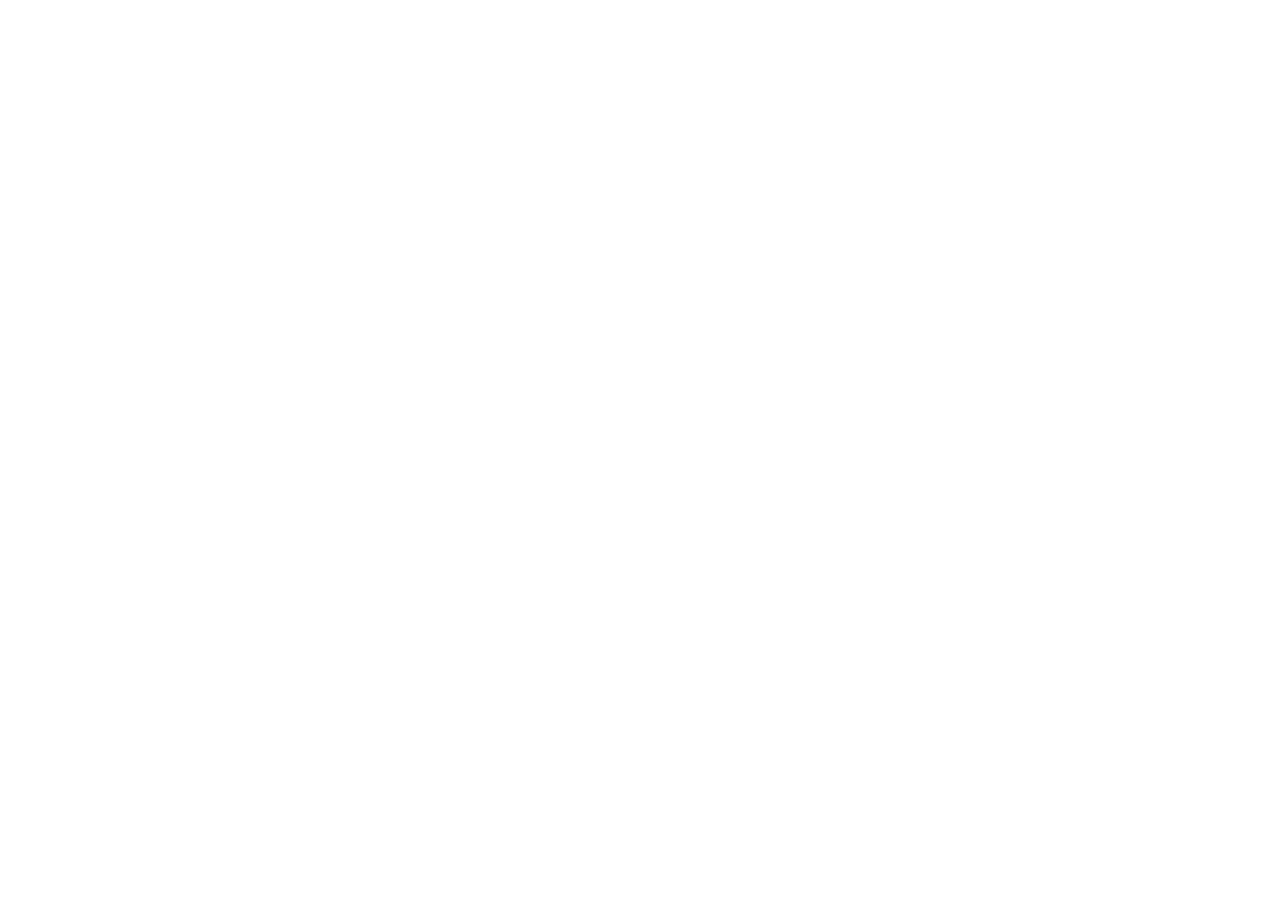
==== index.html @ 62a9178d "confirmar" ====
<!DOCTYPE html>
<html lang="en">
<head>
    <meta charset="UTF-8">
    <meta http-equiv="X-UA-Compatible" content="IE=edge">
    <meta name="viewport" content="width=device-width, initial-scale=1.0">
    <title>FrontEnd Store</title>
</head>
<body>
    
</body>
</html>
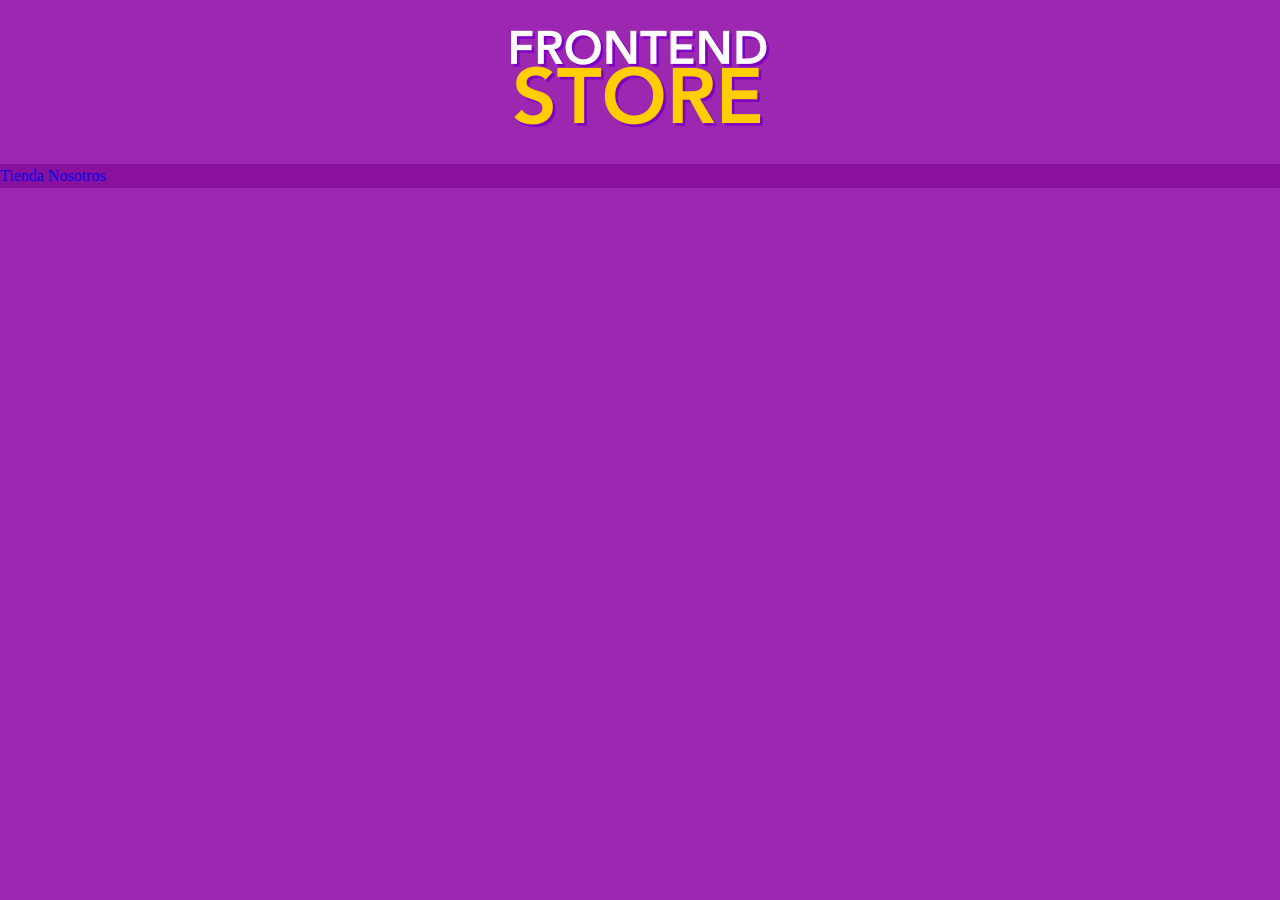
==== commit 3f167b89: "confirmar" ====
--- a/index.html
+++ b/index.html
@@ -5,8 +5,24 @@
     <meta http-equiv="X-UA-Compatible" content="IE=edge">
     <meta name="viewport" content="width=device-width, initial-scale=1.0">
     <title>FrontEnd Store</title>
+    <link rel="stylesheet" href="css/normalize.css">
+    <link rel="stylesheet" href="<link rel="preconnect" href="https://fonts.googleapis.com">
+    <link rel="preconnect" href="https://fonts.gstatic.com" crossorigin>
+    <link href="https://fonts.googleapis.com/css2?family=Staatliches&display=swap" rel="stylesheet">
+    <link rel="stylesheet" href="css/style.css">
 </head>
 <body>
-    
+    <header class="header">
+        <a href="index.html">
+            <img class="header__logo" src="img/logo.png" alt="Logotipo">
+        </a>
+    </header>
+
+    <nav class="navegacion">
+        <a class="navegacion__enlace" href="#">Tienda</a>
+        <a class="navegacion__enlace" href="#">Nosotros</a>
+    </nav>
 </body>
-</html>+</html>
+
+
--- a/css/style.css
+++ b/css/style.css
@@ -0,0 +1,72 @@
+:root {
+    --primario: #9c27b0;
+    --primarioOscuro: #89119d;
+    --secundario: #ffce00;
+    --secundarioOscuro: rgb(233,287,2);
+    --blanco: #fff;
+    --negro: #000;
+
+    --fuentePrincipal: font-family: 'Staatliches', cursive;
+}
+
+html {
+    box-sizing: border-box;
+    font-size: 62.5%;
+  }
+
+*, *:before, *:after {
+    box-sizing: inherit;
+}
+
+/** Globales **/
+body {
+    background-color: var(--primario);
+    font-size: 1.6rem;
+    line-height: 1.5;
+}
+p {
+    font-size: 1.8rem;
+    font-family: Arial, Helvetica, sans-serif;
+    color: var(--blanco);
+}
+a {
+    text-decoration: none;
+}
+img {
+    max-width: 100%;
+}
+.contenedor {
+    max-width: 120rem;
+    margin: 0 auto;
+}
+h1, h2, h3 {
+    text-align: center;
+    color: var(--secundario);
+    font-family: var(--fuentePrincipal);
+}
+h1 {
+    font-size: 4rem;
+}
+h2 {
+    font-size: 3.2rem;
+}
+h3 {
+    font-size: 2.4rem;
+}
+
+
+/** Header **/
+.header {
+    display: flex;
+    justify-content: center;
+}
+.header__logo {
+    margin: 3rem 0;
+}
+/** Navegacion **/    
+.navegacion {
+    background-color: var(--primarioOscuro);
+}
+.navegacion__enlace {
+
+}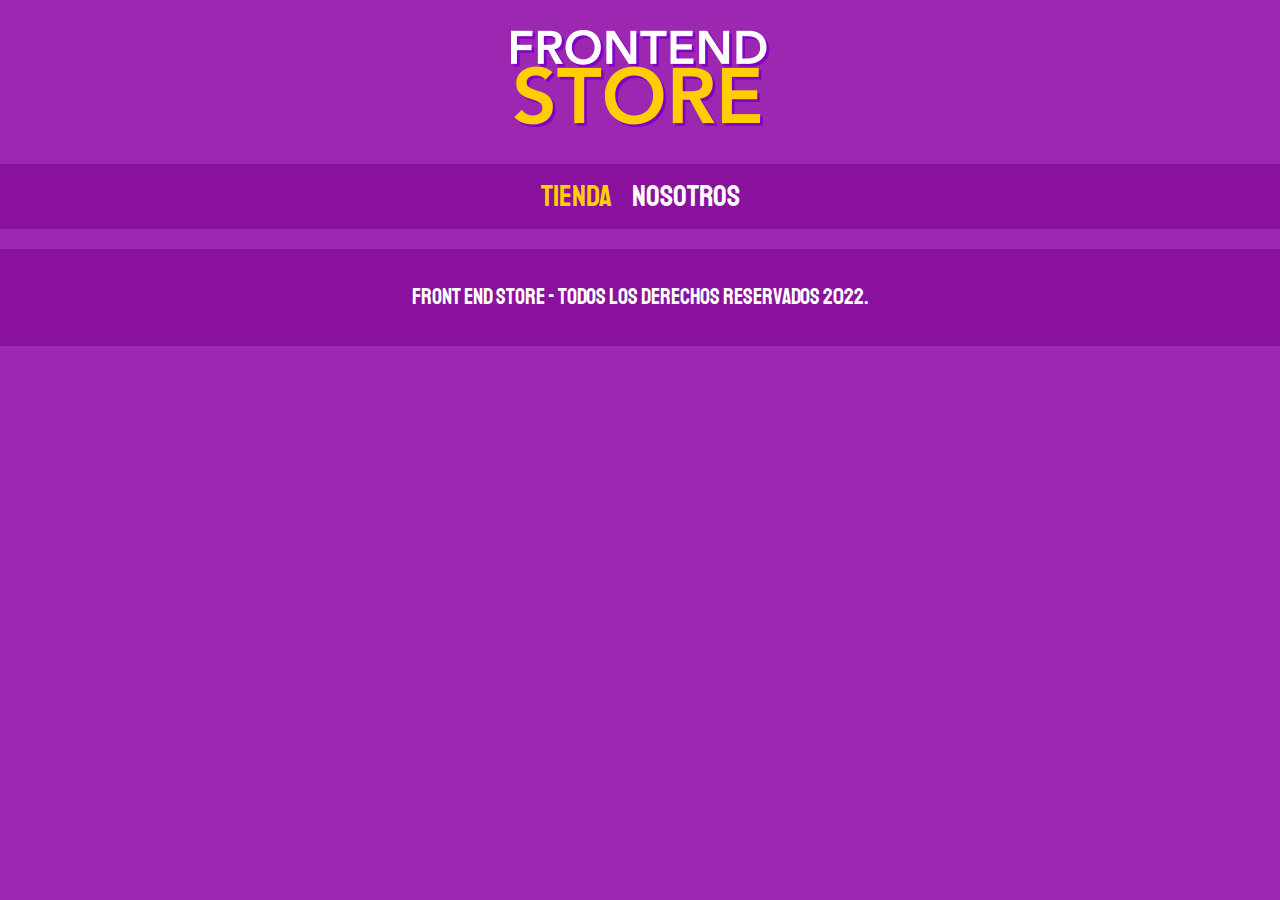
==== commit c6e36c13: "confirmar" ====
--- a/index.html
+++ b/index.html
@@ -19,9 +19,19 @@
     </header>
 
     <nav class="navegacion">
-        <a class="navegacion__enlace" href="#">Tienda</a>
+        <a class="navegacion__enlace navegacion__enlace--activo" href="#">Tienda</a>
         <a class="navegacion__enlace" href="#">Nosotros</a>
     </nav>
+
+    <main class="contenedor">
+
+    </main>
+
+    <footer class="footer">
+        <p class="footer__texto">Front End Store - Todos los derechos Reservados 2022.</p>
+    </footer>
+
+
 </body>
 </html>
 
--- a/css/style.css
+++ b/css/style.css
@@ -6,7 +6,7 @@
     --blanco: #fff;
     --negro: #000;
 
-    --fuentePrincipal: font-family: 'Staatliches', cursive;
+    --fuentePrincipal: 'Staatliches', cursive;
 }
 
 html {
@@ -63,10 +63,31 @@
 .header__logo {
     margin: 3rem 0;
 }
+/** Footer **/
+.footer {
+    background-color: var(--primarioOscuro);
+    padding: 1rem 0;
+    margin-top: 2rem;
+}
+.footer__texto {
+    font-family: var(--fuentePrincipal);
+    text-align: center;
+    font-size: 2.2rem;
+}
 /** Navegacion **/    
 .navegacion {
     background-color: var(--primarioOscuro);
+    padding: 1rem 0;
+    display: flex; 
+    justify-content: center;
+    gap: 2rem;
 }
 .navegacion__enlace {
-
+    font-family: var(--fuentePrincipal);
+    color: var(--blanco);
+    font-size: 3rem;
+}
+.navegacion__enlace--activo,
+.navegacion__enlace:hover {
+    color: var(--secundario);
 }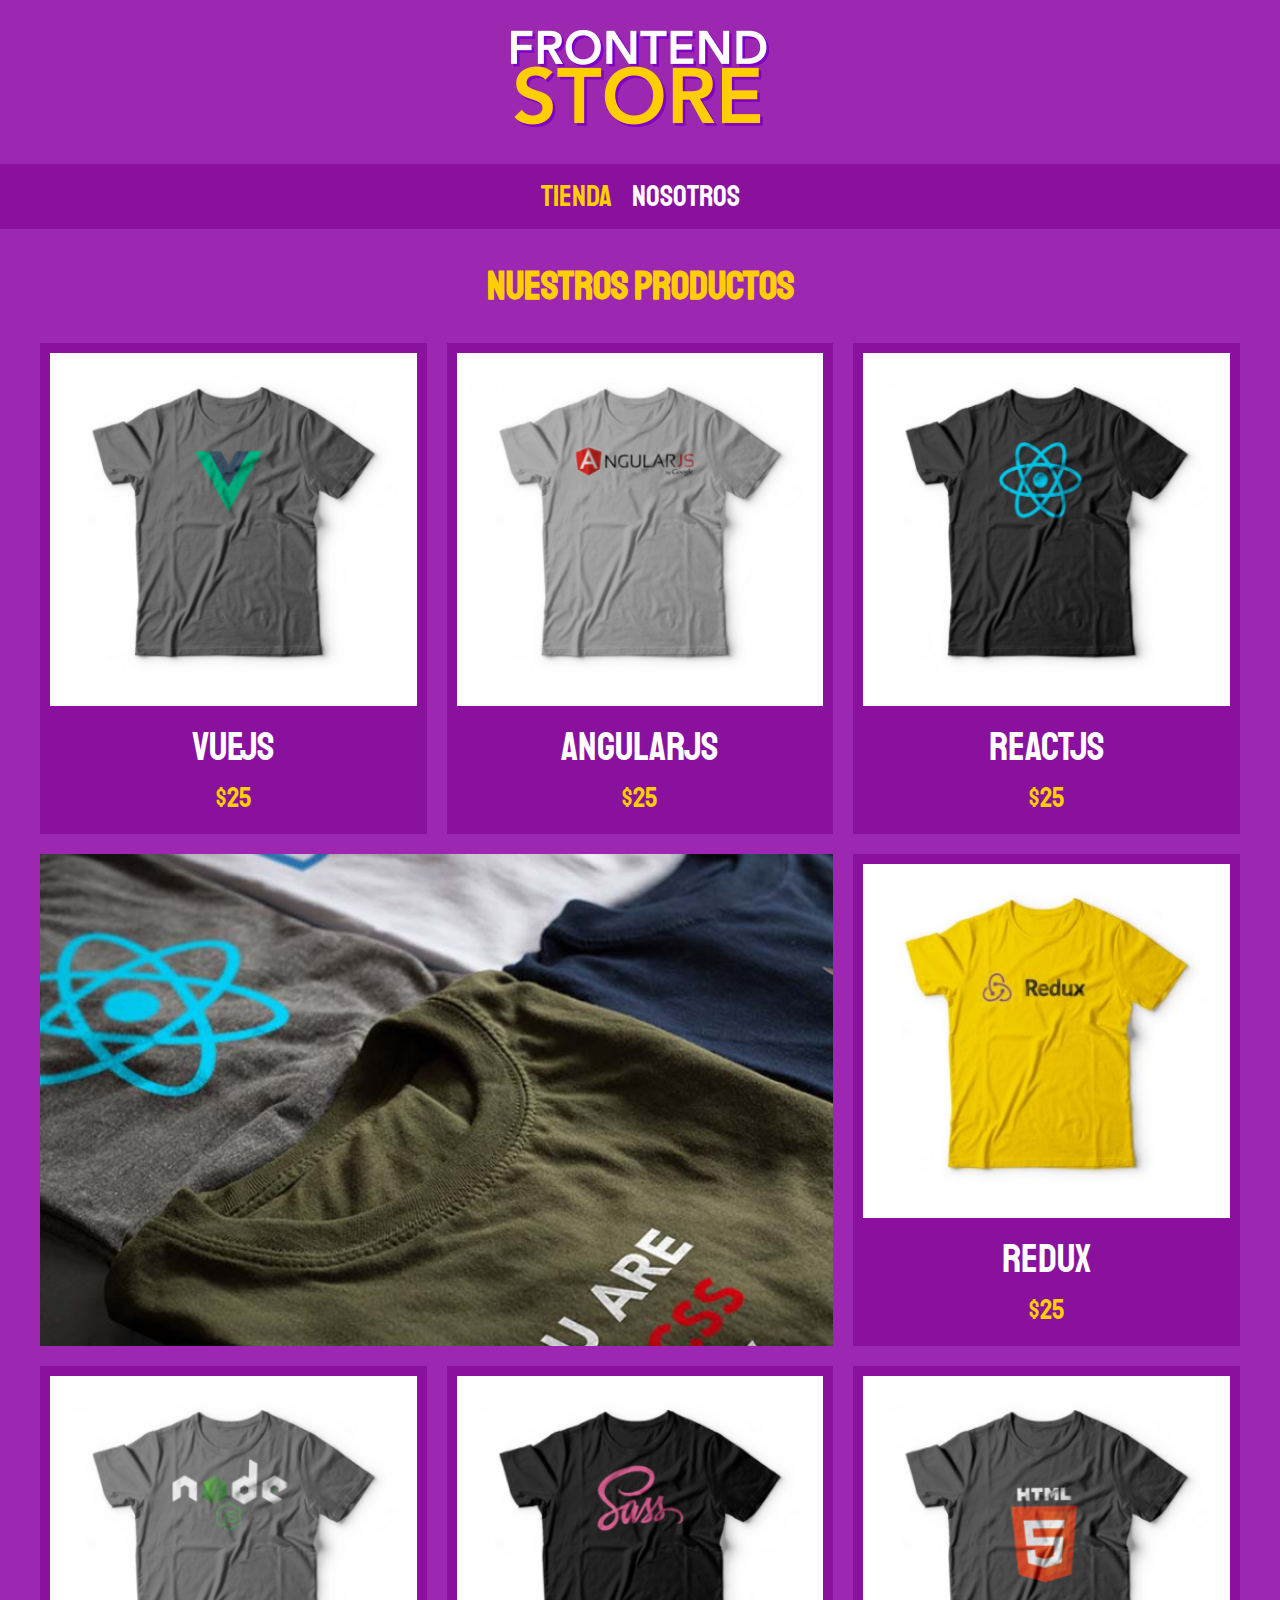
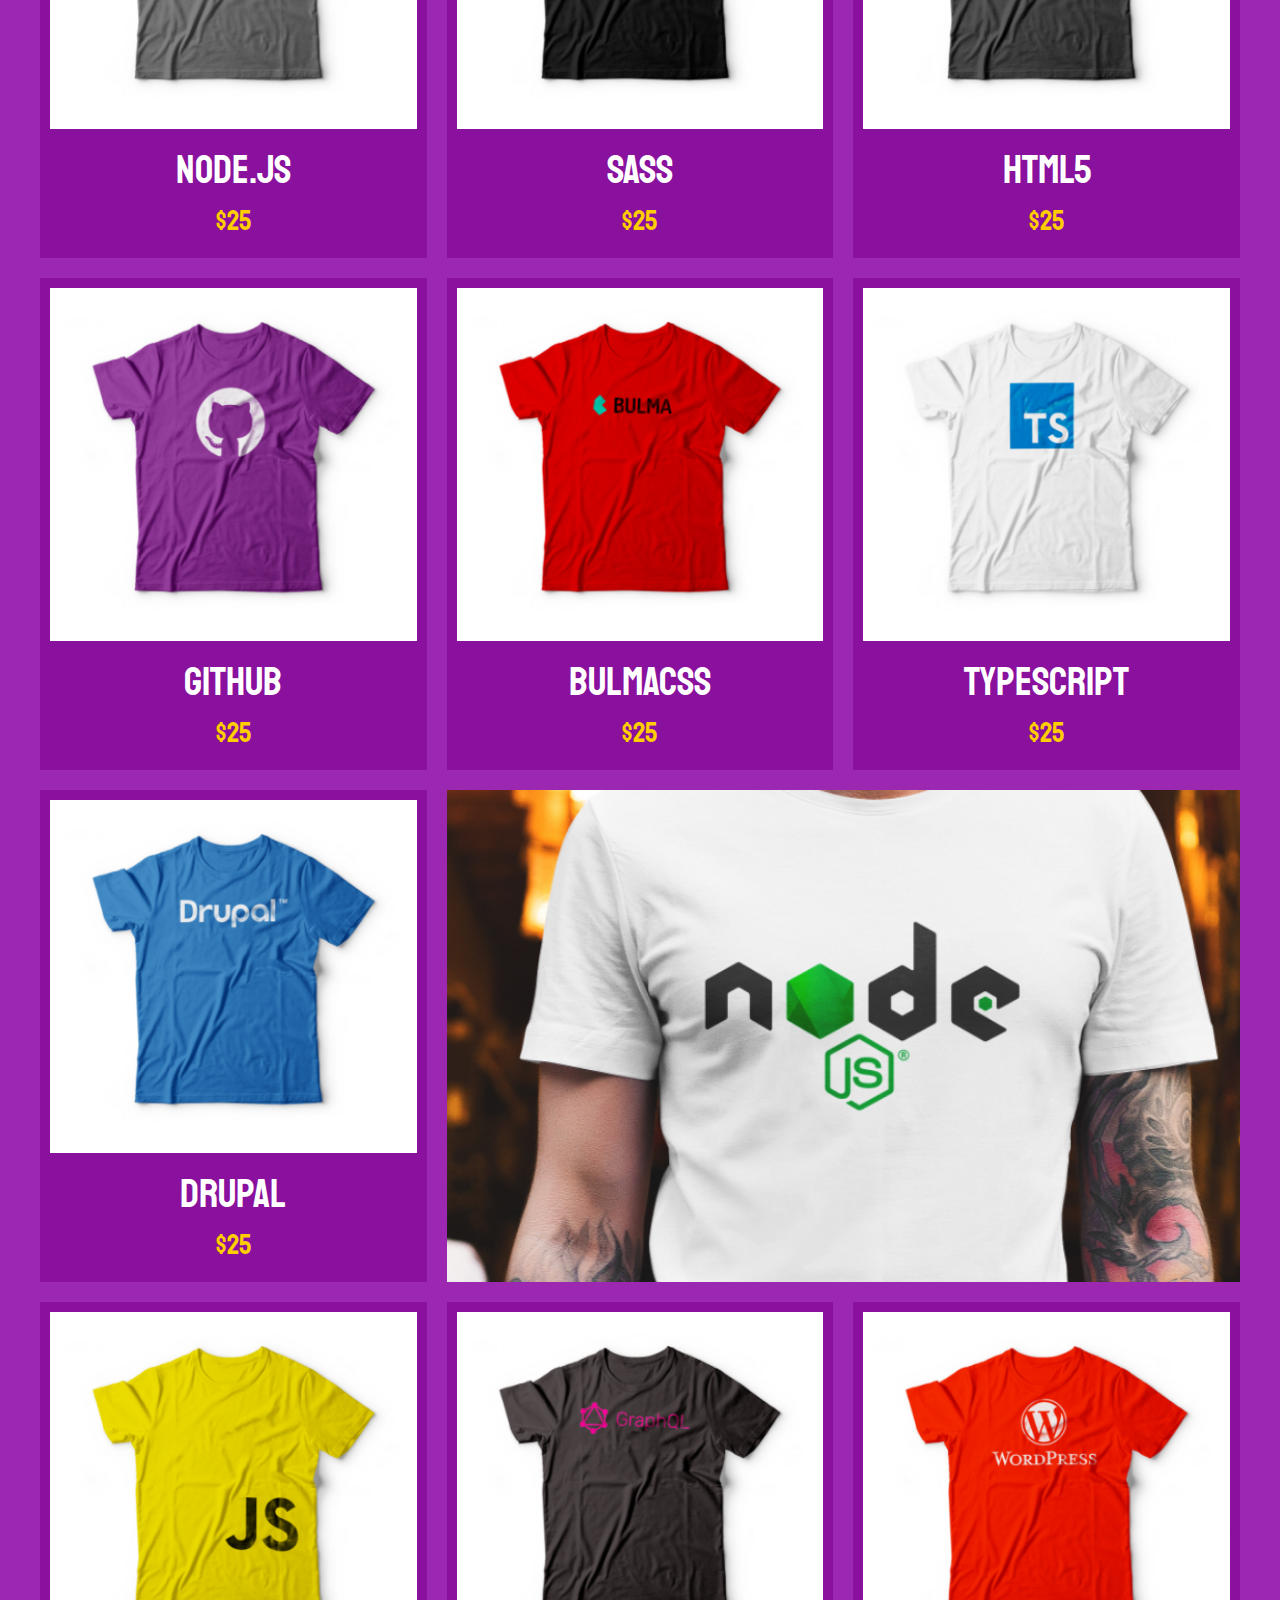
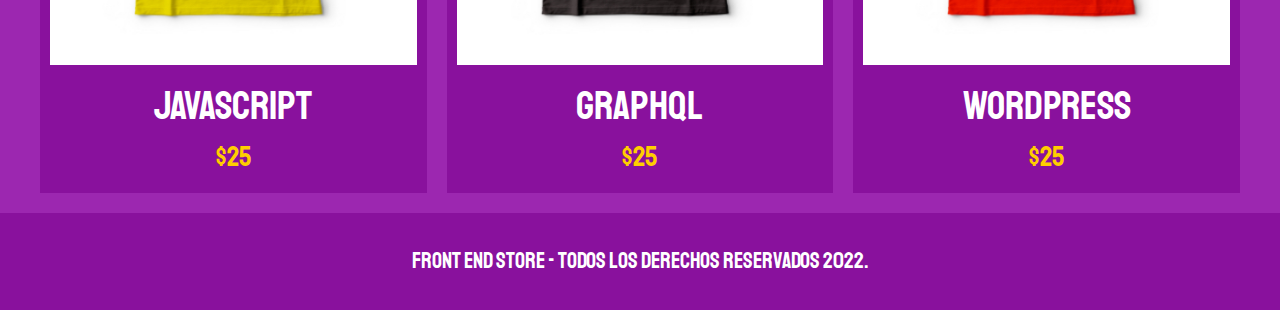
==== commit 7e921674: "confirmar" ====
--- a/index.html
+++ b/index.html
@@ -19,12 +19,144 @@
     </header>
 
     <nav class="navegacion">
-        <a class="navegacion__enlace navegacion__enlace--activo" href="#">Tienda</a>
-        <a class="navegacion__enlace" href="#">Nosotros</a>
+        <a class="navegacion__enlace navegacion__enlace--activo" href="index.html">Tienda</a>
+        <a class="navegacion__enlace" href="nosotros.html">Nosotros</a>
     </nav>
 
     <main class="contenedor">
+        <h1>Nuestros Productos</h1>
 
+        <div class="grid">
+            <div class="producto">
+                <a href="producto.html">
+                    <img class="producto__imagen" src="img/1.jpg" alt="imagen camisa">
+                    <div class="producto__informacion">
+                        <p class="producto__nombre">VueJS</p>
+                        <p class="producto__precio">$25</p>
+                    </div>
+                </a>
+            </div> <!--.producto-->
+            <div class="producto">
+                <a href="producto.html">
+                    <img class="producto__imagen" src="img/2.jpg" alt="imagen camisa">
+                    <div class="producto__informacion">
+                        <p class="producto__nombre">AngularJS</p>
+                        <p class="producto__precio">$25</p>
+                    </div>
+                </a>
+            </div> <!--.producto-->
+            <div class="producto">
+                <a href="producto.html">
+                    <img class="producto__imagen" src="img/3.jpg" alt="imagen camisa">
+                    <div class="producto__informacion">
+                        <p class="producto__nombre">ReactJS</p>
+                        <p class="producto__precio">$25</p>
+                    </div>
+                </a>
+            </div> <!--.producto-->
+            <div class="producto">
+                <a href="producto.html">
+                    <img class="producto__imagen" src="img/4.jpg" alt="imagen camisa">
+                    <div class="producto__informacion">
+                        <p class="producto__nombre">Redux</p>
+                        <p class="producto__precio">$25</p>
+                    </div>
+                </a>
+            </div> <!--.producto-->
+            <div class="producto">
+                <a href="producto.html">
+                    <img class="producto__imagen" src="img/5.jpg" alt="imagen camisa">
+                    <div class="producto__informacion">
+                        <p class="producto__nombre">Node.js</p>
+                        <p class="producto__precio">$25</p>
+                    </div>
+                </a>
+            </div> <!--.producto-->
+            <div class="producto">
+                <a href="producto.html">
+                    <img class="producto__imagen" src="img/6.jpg" alt="imagen camisa">
+                    <div class="producto__informacion">
+                        <p class="producto__nombre">SASS</p>
+                        <p class="producto__precio">$25</p>
+                    </div>
+                </a>
+            </div> <!--.producto-->
+            <div class="producto">
+                <a href="producto.html">
+                    <img class="producto__imagen" src="img/7.jpg" alt="imagen camisa">
+                    <div class="producto__informacion">
+                        <p class="producto__nombre">HTML5</p>
+                        <p class="producto__precio">$25</p>
+                    </div>
+                </a>
+            </div> <!--.producto-->
+            <div class="producto">
+                <a href="producto.html">
+                    <img class="producto__imagen" src="img/8.jpg" alt="imagen camisa">
+                    <div class="producto__informacion">
+                        <p class="producto__nombre">Github</p>
+                        <p class="producto__precio">$25</p>
+                    </div>
+                </a>
+            </div> <!--.producto-->
+            <div class="producto">
+                <a href="producto.html">
+                    <img class="producto__imagen" src="img/9.jpg" alt="imagen camisa">
+                    <div class="producto__informacion">
+                        <p class="producto__nombre">BulmaCSS</p>
+                        <p class="producto__precio">$25</p>
+                    </div>
+                </a>
+            </div> <!--.producto-->
+            <div class="producto">
+                <a href="producto.html">
+                    <img class="producto__imagen" src="img/10.jpg" alt="imagen camisa">
+                    <div class="producto__informacion">
+                        <p class="producto__nombre">TypeScript</p>
+                        <p class="producto__precio">$25</p>
+                    </div>
+                </a>
+            </div> <!--.producto-->
+            <div class="producto">
+                <a href="producto.html">
+                    <img class="producto__imagen" src="img/11.jpg" alt="imagen camisa">
+                    <div class="producto__informacion">
+                        <p class="producto__nombre">Drupal</p>
+                        <p class="producto__precio">$25</p>
+                    </div>
+                </a>
+            </div> <!--.producto-->
+            <div class="producto">
+                <a href="producto.html">
+                    <img class="producto__imagen" src="img/12.jpg" alt="imagen camisa">
+                    <div class="producto__informacion">
+                        <p class="producto__nombre">JavaScript</p>
+                        <p class="producto__precio">$25</p>
+                    </div>
+                </a>
+            </div> <!--.producto-->
+            <div class="producto">
+                <a href="producto.html">
+                    <img class="producto__imagen" src="img/13.jpg" alt="imagen camisa">
+                    <div class="producto__informacion">
+                        <p class="producto__nombre">GraphQL</p>
+                        <p class="producto__precio">$25</p>
+                    </div>
+                </a>
+            </div> <!--.producto-->
+            <div class="producto">
+                <a href="producto.html">
+                    <img class="producto__imagen" src="img/14.jpg" alt="imagen camisa">
+                    <div class="producto__informacion">
+                        <p class="producto__nombre">WordPress</p>
+                        <p class="producto__precio">$25</p>
+                    </div>
+                </a>
+            </div> <!--.producto-->
+
+            <div class="grafico grafico--camisas"></div>
+            <div class="grafico grafico--node"></div>
+        </div>
     </main>
 
     <footer class="footer">
--- a/css/style.css
+++ b/css/style.css
@@ -90,4 +90,62 @@
 .navegacion__enlace--activo,
 .navegacion__enlace:hover {
     color: var(--secundario);
-}+}
+
+/** Grid **/
+.grid {
+    display: grid;
+    grid-template-columns: repeat(2, 1fr);
+    gap: 2rem;
+}
+@media (min-width: 768px) {
+    .grid {
+        grid-template-columns: repeat(3, 1fr);
+    }
+}
+
+/** Productos **/
+.producto {
+    background-color: var(--primarioOscuro);
+    padding: 1rem;
+}
+.producto__imagen {
+    width: 100%;
+}
+.producto__nombre {
+    font-size: 4rem;
+}
+.producto__precio {
+    font-size: 2.8rem;
+    color: var(--secundario);
+}   
+.producto__nombre,
+.producto__precio {
+    font-family: var(--fuentePrincipal);
+    margin: 1rem 0;
+    text-align: center;
+    line-height: 1.2;
+}
+
+/** Graficos **/
+.grafico {
+    min-height: 30rem;
+    background-repeat: no-repeat;
+    background-size: cover;
+    grid-column: 1 / 3;
+}
+.grafico--camisas {
+    grid-row: 2 / 3;
+    background-image: url(../img/grafico1.jpg);
+}
+.grafico--node {
+    background-image: url(../img/grafico2.jpg);
+    grid-row: 8 / 9;
+}
+
+@media (min-width: 768px) {
+    .grafico--node {
+    grid-row: 5 / 6;
+    grid-column: 2 / 4;
+    }
+}
